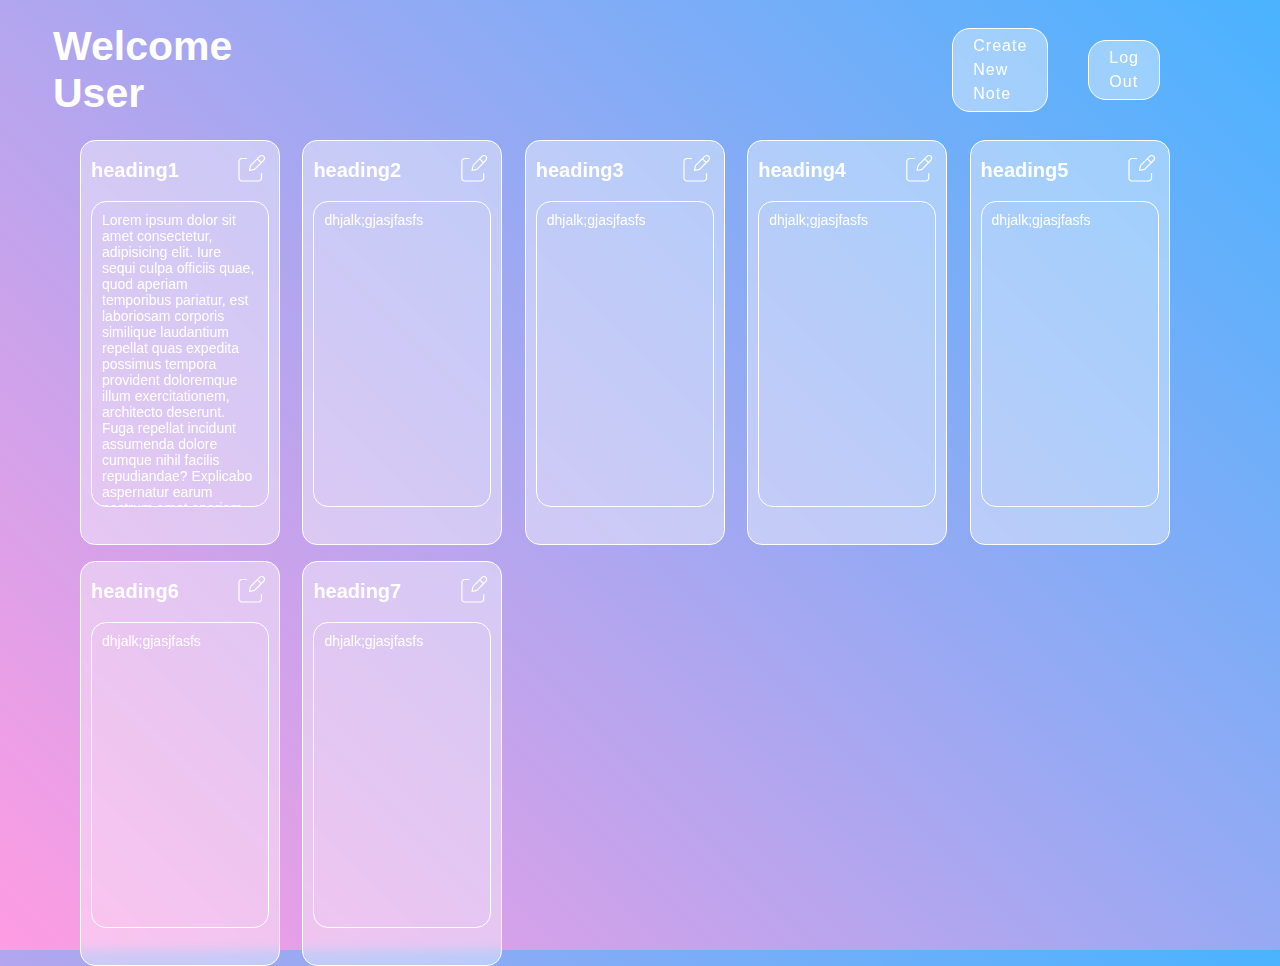
==== pages/dashboard/dashboard.html @ d14d5f76 "updated files" ====
<!DOCTYPE html>
<html lang="en">
  <head>
    <meta charset="UTF-8" />
    <meta http-equiv="X-UA-Compatible" content="IE=edge" />
    <meta name="viewport" content="width=device-width, initial-scale=1.0" />
    <link rel="stylesheet" href="style.css" />
    <title>Dashboard</title>
  </head>
  <body>
    <nav class="navigation">
      <h1>Welcome User</h1>
      <div class="create-note">
        <a href="../createNote/create-note.html">Create New Note</a>
      </div>
      <div class="log-out"><a href="/index.html">Log Out</a></div>
    </nav>
    <main class="card-container">
      <!-- <div class="card">
        <div class="card-header">
          <div class="card-heading">Heading</div>
          <div class="edit-note">
            <a href="../updateNote/update-note.html">
              <img src="/assets/edit-note.svg" alt="edit-note"
            /></a>
          </div>
        </div>
        <div class="card-content">
          Lorem ipsum dolor sit amet consectetur adipisicing elit. Error hic
          corporis expedita nemo est veritatis?
        </div>
      </div> -->
    </main>
    <script src="index.js"></script>
  </body>
</html>
---- pages/dashboard/style.css ----
* {
  margin: 0;
  padding: 0;
  box-sizing: border-box;
  font-family: -apple-system, BlinkMacSystemFont, "Segoe UI", Roboto, Oxygen,
    Ubuntu, Cantarell, "Open Sans", "Helvetica Neue", sans-serif;
  color: white;
}

body {
  min-height: 100vh;
  width: 100%;
  background: linear-gradient(45deg, #ff9ce3, #4ab3ff);
  overflow: hidden;
  opacity: 0;
  transition: opacity 1s ease;
}

.visible {
  opacity: 1;
}

h1 {
  margin-right: 720px;
  font-size: 41px;
}

nav {
  height: 10vh;
  width: 100%;
  display: flex;
  justify-content: flex-end;
  align-items: center;
  padding: 70px 80px;
}

.create-note,
.log-out {
  background: rgba(255, 255, 255, 0.4);
  padding: 5px 20px;
  line-height: 1.5;
  font-weight: 200;
  margin-right: 40px;
  letter-spacing: 1px;
  border-radius: 18px;
  border: 1px solid white;
  backdrop-filter: blur(6px);
  -webkit-backdrop-filter: blur(6px);
  cursor: pointer;
}

a {
  text-decoration: none;
}

.card-container {
  height: 90vh;
  width: 100%;
  padding: 0 80px;
  display: flex;
  align-items: flex-start;
  gap: 2%;
  flex-wrap: wrap;
  /* justify-content: space-between; */
}

.card {
  width: 200px;
  padding: 10px;
  height: 50%;
  background: lightblue;
  border-radius: 15px;
  background: rgba(255, 255, 255, 0.4);
  border: 1px solid white;
  backdrop-filter: blur(6px);
  -webkit-backdrop-filter: blur(6px);
}

.card-header {
  width: 100%;
  display: flex;
  justify-content: space-between;
  align-items: center;
  /* background: lightblue; */
}

.card-heading {
  font-weight: bold;
  font-size: 20px;
}

.edit-note {
  cursor: pointer;
  height: 20%;
  width: 20%;
}

.edit-note > a img {
  height: 100%;
  width: 100%;
}

.card-content {
  font-size: 14px;
  margin-top: 10px;
  width: 100%;
  height: 80%;
  overflow-y: scroll;
  border: 1px solid white;
  padding: 10px;
  border-radius: 15px;
  word-break: break-word;
}

::-webkit-scrollbar {
  width: 5px;
}

::-webkit-scrollbar-track {
  box-shadow: inset 0 0 5px rgb(172, 164, 164);
  border-radius: 10px;
  z-index: -5;
}

::-webkit-scrollbar-thumb {
  background: white;
  border-radius: 30px;
}
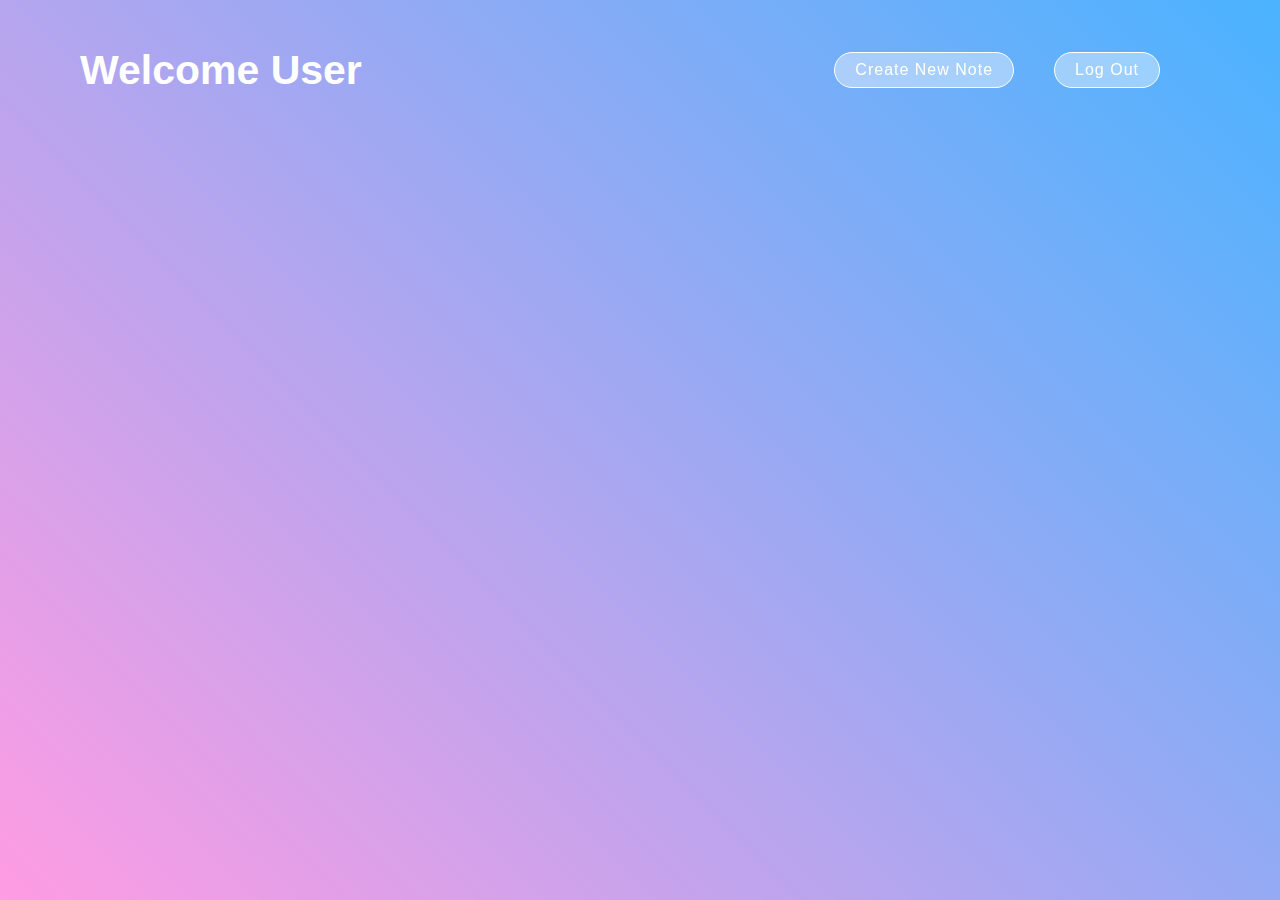
==== commit b2f6086b: "final changes" ====
--- a/pages/dashboard/dashboard.html
+++ b/pages/dashboard/dashboard.html
@@ -9,7 +9,7 @@
   </head>
   <body>
     <nav class="navigation">
-      <h1>Welcome User</h1>
+      <h1 class="username">Welcome User</h1>
       <div class="create-note">
         <a href="../createNote/create-note.html">Create New Note</a>
       </div>
@@ -19,15 +19,18 @@
       <!-- <div class="card">
         <div class="card-header">
           <div class="card-heading">Heading</div>
-          <div class="edit-note">
-            <a href="../updateNote/update-note.html">
-              <img src="/assets/edit-note.svg" alt="edit-note"
-            /></a>
-          </div>
         </div>
         <div class="card-content">
           Lorem ipsum dolor sit amet consectetur adipisicing elit. Error hic
           corporis expedita nemo est veritatis?
+        </div>
+        <div class="card-operation">
+          <div class="edit-note">
+            <img src="/assets/edit-note.svg" alt="edit" />
+            
+            </div>
+            <div class="delete-note"><img src="/assets/delete-note.svg" alt="delete"></div>
+          </div>
         </div>
       </div> -->
     </main>
--- a/pages/dashboard/style.css
+++ b/pages/dashboard/style.css
@@ -12,6 +12,7 @@
   width: 100%;
   background: linear-gradient(45deg, #ff9ce3, #4ab3ff);
   overflow: hidden;
+  overflow-y: scroll;
   opacity: 0;
   transition: opacity 1s ease;
 }
@@ -21,7 +22,7 @@
 }
 
 h1 {
-  margin-right: 720px;
+  /* margin-right: 10%; */
   font-size: 41px;
 }
 
@@ -29,7 +30,7 @@
   height: 10vh;
   width: 100%;
   display: flex;
-  justify-content: flex-end;
+  justify-content: space-between;
   align-items: center;
   padding: 70px 80px;
 }
@@ -49,25 +50,30 @@
   cursor: pointer;
 }
 
+.create-note {
+  margin-left: auto;
+}
+
 a {
   text-decoration: none;
 }
 
 .card-container {
-  height: 90vh;
+  height: auto;
   width: 100%;
   padding: 0 80px;
   display: flex;
   align-items: flex-start;
   gap: 2%;
   flex-wrap: wrap;
-  /* justify-content: space-between; */
+  justify-content: flex-start;
 }
 
 .card {
-  width: 200px;
+  width: 250px;
   padding: 10px;
-  height: 50%;
+  height: auto;
+  margin-bottom: 2%;
   background: lightblue;
   border-radius: 15px;
   background: rgba(255, 255, 255, 0.4);
@@ -78,33 +84,41 @@
 
 .card-header {
   width: 100%;
+  text-align: center;
+  /* background: lightblue; */
+}
+
+.card-heading {
+  font-weight: bold;
+  font-size: 20px;
+}
+
+.card-operation {
+  width: 290px;
   display: flex;
   justify-content: space-between;
   align-items: center;
-  /* background: lightblue; */
-}
-
-.card-heading {
-  font-weight: bold;
-  font-size: 20px;
-}
-
-.edit-note {
+}
+
+.edit-note,
+.delete-note {
   cursor: pointer;
-  height: 20%;
-  width: 20%;
-}
-
-.edit-note > a img {
-  height: 100%;
-  width: 100%;
+  margin-top: 8%;
+  height: 30%;
+  width: 30%;
+}
+
+.edit-note > a img,
+.delete-note > img {
+  height: 30%;
+  width: 30%;
 }
 
 .card-content {
   font-size: 14px;
   margin-top: 10px;
   width: 100%;
-  height: 80%;
+  height: auto;
   overflow-y: scroll;
   border: 1px solid white;
   padding: 10px;
@@ -117,12 +131,88 @@
 }
 
 ::-webkit-scrollbar-track {
-  box-shadow: inset 0 0 5px rgb(172, 164, 164);
+  box-shadow: inset 0 0 5px rgba(172, 164, 164, 0);
   border-radius: 10px;
   z-index: -5;
 }
 
 ::-webkit-scrollbar-thumb {
-  background: white;
+  background: rgb(255, 255, 255);
   border-radius: 30px;
 }
+
+@media only screen and (max-width: 400px) {
+  body {
+    overflow-y: scroll;
+    background: #4ab3ff;
+  }
+
+  nav {
+    /* background: #ff9ce3; */
+    width: 100%;
+    height: 10%;
+    display: grid;
+    justify-content: center;
+    grid-template-columns: repeat(2, auto);
+    padding: 5% 5%;
+  }
+
+  .create-note,
+  .log-out {
+    padding: 5px 15px;
+    margin-right: 0;
+    margin-top: 5%;
+    margin-bottom: 10%;
+    justify-content: space-between;
+  }
+
+  .log-out {
+    margin-left: 15px;
+  }
+
+  h1 {
+    margin-right: 0;
+    font-size: 2.5rem;
+    grid-column-start: span 2;
+    justify-self: center;
+  }
+
+  .card-container {
+    height: 90%;
+    width: 100%;
+    padding: 0 10%;
+    padding-bottom: 70%;
+    display: grid;
+    grid-row-gap: 4%;
+  }
+
+  .card {
+    width: 300px;
+    padding: 3%;
+    height: auto;
+    justify-self: center;
+  }
+
+  .card-heading {
+    font-weight: bold;
+    font-size: 1.2rem;
+  }
+
+  .card-operation {
+    width: 340px;
+  }
+
+  .edit-note,
+  .delete-note {
+    cursor: pointer;
+    height: 25%;
+    width: 25%;
+  }
+
+  .card-content {
+    margin-top: 10px;
+    width: 100%;
+    height: auto;
+    background: rgba(124, 213, 243, 0.972);
+  }
+}
